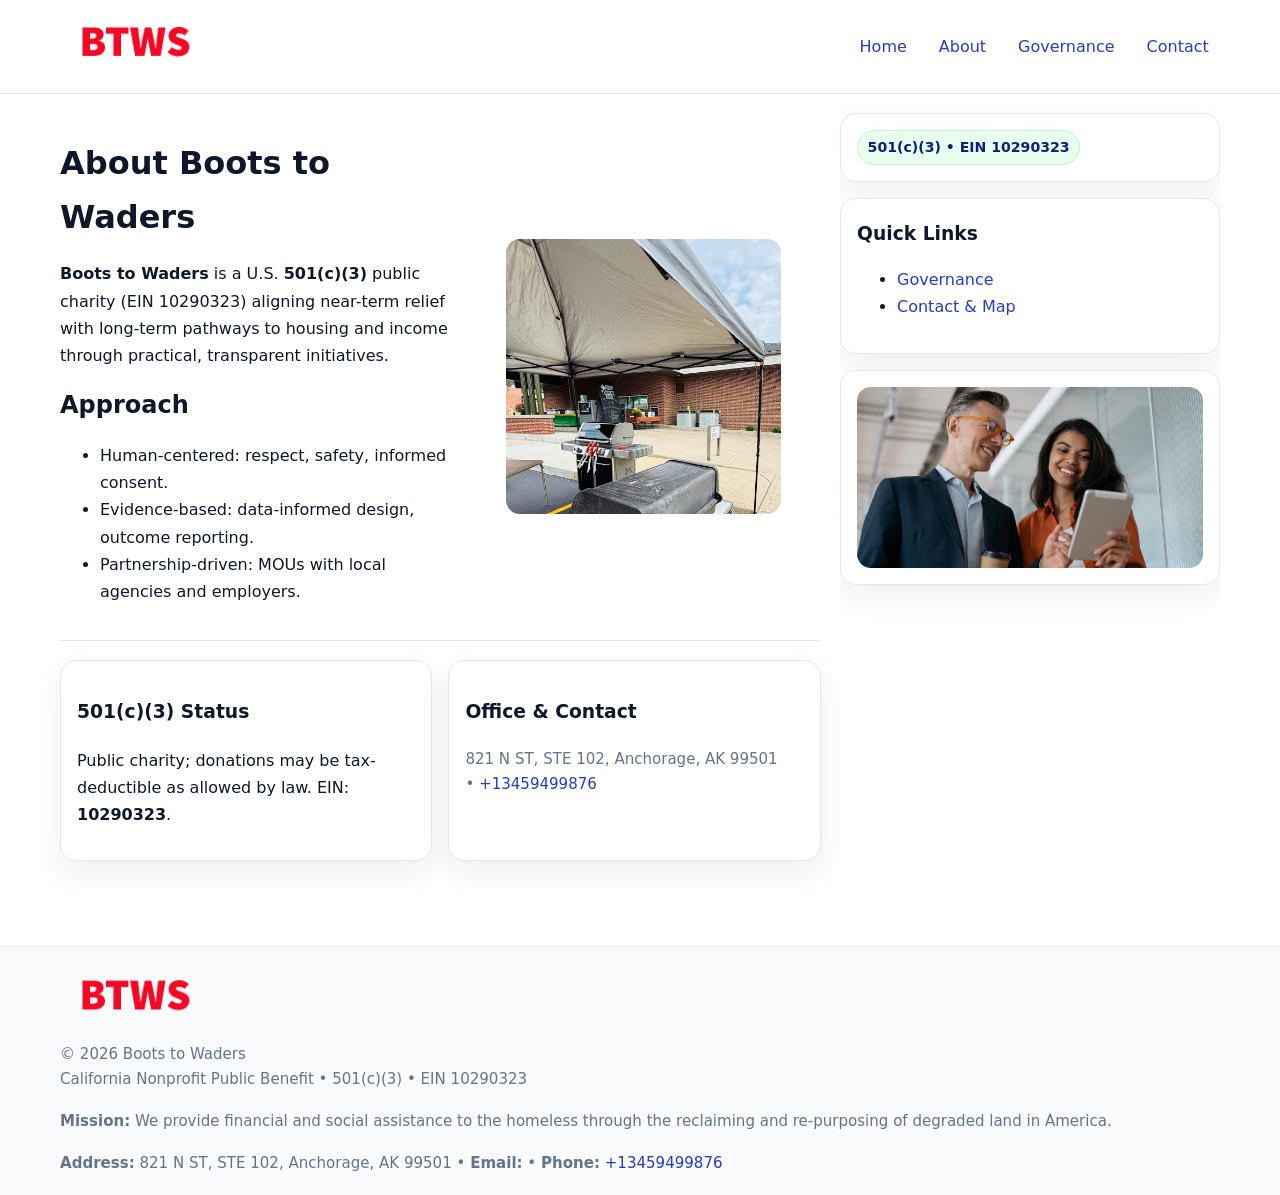
==== about.html @ 57fdf9a1 "Initial commit" ====
<!doctype html>
<html lang="en">
<head>
<meta charset="utf-8"/><meta name="viewport" content="width=device-width,initial-scale=1"/>
<title>Boots to Waders – Nonprofit • 2025</title>
<link rel="stylesheet" href="assets/styles.css"/><link rel="icon" href="images/logo.png">
<meta name="data-ein" content="10290323"><meta name="data-name" content="Boots to Waders">
<meta name="data-email" content=""><meta name="data-phone" content="+13459499876">
<meta name="data-address" content="821 N ST, STE 102,
Anchorage, AK 99501"><meta name="data-map" content="821+N+ST,+STE+102,+Anchorage,+AK+99501">
  <meta name="description" content="Dedicated to community services, education, and direct relief, Boots to Waders collaborates with neighbors and partners to deliver practical help and long-term impact.">
</head>
<body>
<div style="position:absolute;left:-9999px;top:-9999px;opacity:0" data-uniq="{{UNIQUE_BLOB}}">
  <span>Dedicated to community services, education, and direct relief, Boots to Waders collaborates with neighbors and partners to deliver practical help and long-term impact.</span><svg width="12" height="12" viewBox="0 0 12 12" xmlns="http://www.w3.org/2000/svg"><circle cx="6" cy="6" r="5" fill="#b45309"/></svg><img src="images/relief.jpg" width="1" height="1" alt="" loading="lazy"/>
</div>

<header>
  <div class="header-wrap">
    <a href="index.html"><img src="images/logo.png" alt="" style="width:150px"></a>
    <nav><a href="index.html">Home</a><a class="active" href="about.html">About</a><a href="governance.html">Governance</a><a href="contact.html">Contact</a></nav>
  </div>
</header>

<div class="layout">
  <main>
    <section class="section">
      <div class="cb9c9aa4973">
        <div>
          <h1>About Boots to Waders</h1>
          <p><strong>Boots to Waders</strong> is a U.S. <strong>501(c)(3)</strong> public charity (EIN 10290323) aligning near-term relief with long-term pathways to housing and income through practical, transparent initiatives.</p>
          <h2>Approach</h2>
          <ul>
            <li>Human-centered: respect, safety, informed consent.</li>
            <li>Evidence-based: data-informed design, outcome reporting.</li>
            <li>Partnership-driven: MOUs with local agencies and employers.</li>
          </ul>
        </div>
        <figure><img src="images/about.jpg" alt="About"></figure>
      </div>
    </section>

    <section class="section c1f465f495f">
      <div class="cce3bb74944"><h3>501(c)(3) Status</h3><p>Public charity; donations may be tax-deductible as allowed by law. EIN: <strong>10290323</strong>.</p></div>
      <div class="cce3bb74944"><h3>Office & Contact</h3><p class="small">821 N ST, STE 102,
Anchorage, AK 99501<br><a href="mailto:"></a> • <a href="tel:+13459499876">+13459499876</a></p></div>
    </section>
  </main>

  <aside>
    <div class="aside-box"><span class="c45ea2471da">501(c)(3) • EIN 10290323</span></div>
    <div class="aside-box"><h3>Quick Links</h3><ul><li><a href="governance.html">Governance</a></li><li><a href="contact.html">Contact & Map</a></li></ul></div>
    <div class="aside-box"><img src="images/programs.jpg" alt="Programs"></div>
  </aside>
</div>

<footer>
  <div class="foot">
    <div><img src="images/logo.png" alt="" style="width:150px;margin-bottom:.5rem"><div class="small">© <span id="year"></span> Boots to Waders</div><div class="small">California Nonprofit Public Benefit • 501(c)(3) • EIN 10290323</div></div>
    <div><div class="small"><strong>Mission:</strong> We provide financial and social assistance to the homeless through the reclaiming and re-purposing of degraded land in America.</div></div>
    <div><div class="small"><strong>Address:</strong> 821 N ST, STE 102,
Anchorage, AK 99501 • <strong>Email:</strong> <a href="mailto:"></a> • <strong>Phone:</strong> <a href="tel:+13459499876">+13459499876</a></div></div>
  </div>
</footer>

<!-- color/skin -->
<script>(function(){function g(n){const e=document.querySelector('meta[name="'+n+'"]');return e?e.content:''}
function h(s){let x=2166136261>>>0;for(let i=0;i<s.length;i++){x^=s.charCodeAt(i);x=(x*16777619)>>>0}return x>>>0}
let k=(g('data-ein')||'').replace(/\D+/g,'');if(!k)k=g('data-name')||location.hostname||'d';
const key=h(String(k)),H=key%360,S=55+(key%20),L=46;
const r=document.documentElement;r.style.setProperty('--brand',`hsl(${H} ${S}% ${L}%)`);
r.style.setProperty('--brand-ink',`hsl(${H} ${Math.min(95,S+10)}% ${Math.max(22,L-18)}%)`);
r.style.setProperty('--soft',`hsl(${H} ${Math.max(40,S-25)}% 95%)`);
const y=document.getElementById('year'); if(y) y.textContent=new Date().getFullYear();})();</script>
</body>
</html>
---- assets/styles.css ----
:root{
  --ink:#0f172a; --muted:#64748b; --paper:#ffffff; --line:#e2e8f0;
  --brand:#16a34a; --brand-ink:#0b6a2f; --soft:#effef3;
  --radius:16px; --shadow:0 12px 32px rgba(15,23,42,.07)
}
*{box-sizing:border-box}
html,body{height:100%}
body{margin:0;background:var(--paper);color:var(--ink);
  font-family:Inter,system-ui,-apple-system,Segoe UI,Roboto,Arial,sans-serif;line-height:1.7}

a{color:var(--brand);text-decoration:none} a:hover{text-decoration:underline}
img{max-width:100%;display:block;border-radius:14px}

header{position:sticky;top:0;background:#fff;border-bottom:1px solid var(--line);z-index:10}
.header-wrap{width:min(1160px,94%);margin:0 auto;display:flex;align-items:center;justify-content:space-between;padding:.8rem 0}
.header-wrap nav a{margin-left:.6rem;padding:.45rem .7rem;border-radius:10px}
.header-wrap nav a:hover{background:var(--soft);text-decoration:none}

.layout{width:min(1160px,94%);margin:0 auto;display:grid;grid-template-columns:1.35fr 380px;gap:1.2rem}
main{padding:1.2rem 0}
aside{padding:1.2rem 0;position:sticky;top:64px;height:calc(100svh - 64px);overflow:auto}
.aside-box{background:#fff;border:1px solid var(--line);border-radius:16px;padding:1rem;box-shadow:var(--shadow);margin-bottom:1rem}
.aside-box h3{margin:.2rem 0 .4rem 0}
.c45ea2471da{display:inline-flex;gap:.45rem;align-items:center;background:#e8fff0;border:1px solid #c7f0d3;color:var(--brand-ink);border-radius:999px;padding:.28rem .6rem;font-size:.88rem;font-weight:700}

.section{padding:1.2rem 0;border-bottom:1px solid var(--line)}
.section:last-child{border-bottom:0}
h1{font-size:2rem;margin:.2rem 0 .4rem}
h2{font-size:1.5rem;margin:.2rem 0 .6rem}
.cc57a19e2d7{max-width:78ch}

.cb9c9aa4973{display:grid;grid-template-columns:1fr;gap:1rem;align-items:center}
.c1f465f495f{display:grid;grid-template-columns:1fr;gap:1rem}
.cards{display:grid;grid-template-columns:1fr;gap:1rem}
.cce3bb74944{background:#fff;border:1px solid var(--line);border-radius:16px;box-shadow:var(--shadow);padding:1rem}
.small{font-size:.94rem;color:var(--muted)}

.gallery{display:grid;grid-template-columns:1fr 1fr;gap:.8rem}
.gallery img{width:100%;height:auto;display:block}
.gallery .span2{grid-column:1/-1}

.ca3dc89ec6f{display:grid;grid-template-columns:1fr;gap:.9rem}
label{display:grid;gap:.35rem;font-weight:600}
input,textarea{
  width:100%;padding:.75rem .85rem;border:1px solid #cbd5e1;border-radius:12px;font:inherit
}
input:focus,textarea:focus{outline:2px solid var(--soft);border-color:var(--brand)}
.cb76b1c57bc{display:inline-block;padding:.75rem 1rem;border:1px solid #cbd5e1;border-radius:12px;background:#fff}
.cb76b1c57bc:hover{box-shadow:var(--shadow)}
.btn-primary{background:var(--brand);border-color:var(--brand);color:#fff}

.map-embed iframe{width:100%;aspect-ratio:16/9;border:0;border-radius:14px;box-shadow:var(--shadow)}

footer{border-top:1px solid var(--line);background:#f8fafc;margin-top:1rem}
footer .foot{width:min(1160px,94%);margin:0 auto;display:grid;grid-template-columns:1fr;gap:1rem;padding:1.2rem 0}

@media(min-width:980px){
  .cb9c9aa4973{grid-template-columns:1.1fr 1fr}
  .c1f465f495f{grid-template-columns:1fr 1fr}
  .cards{grid-template-columns:repeat(3,1fr)}
}
@media(max-width:1040px){
  .layout{grid-template-columns:1fr}
  aside{position:static;height:auto}
}
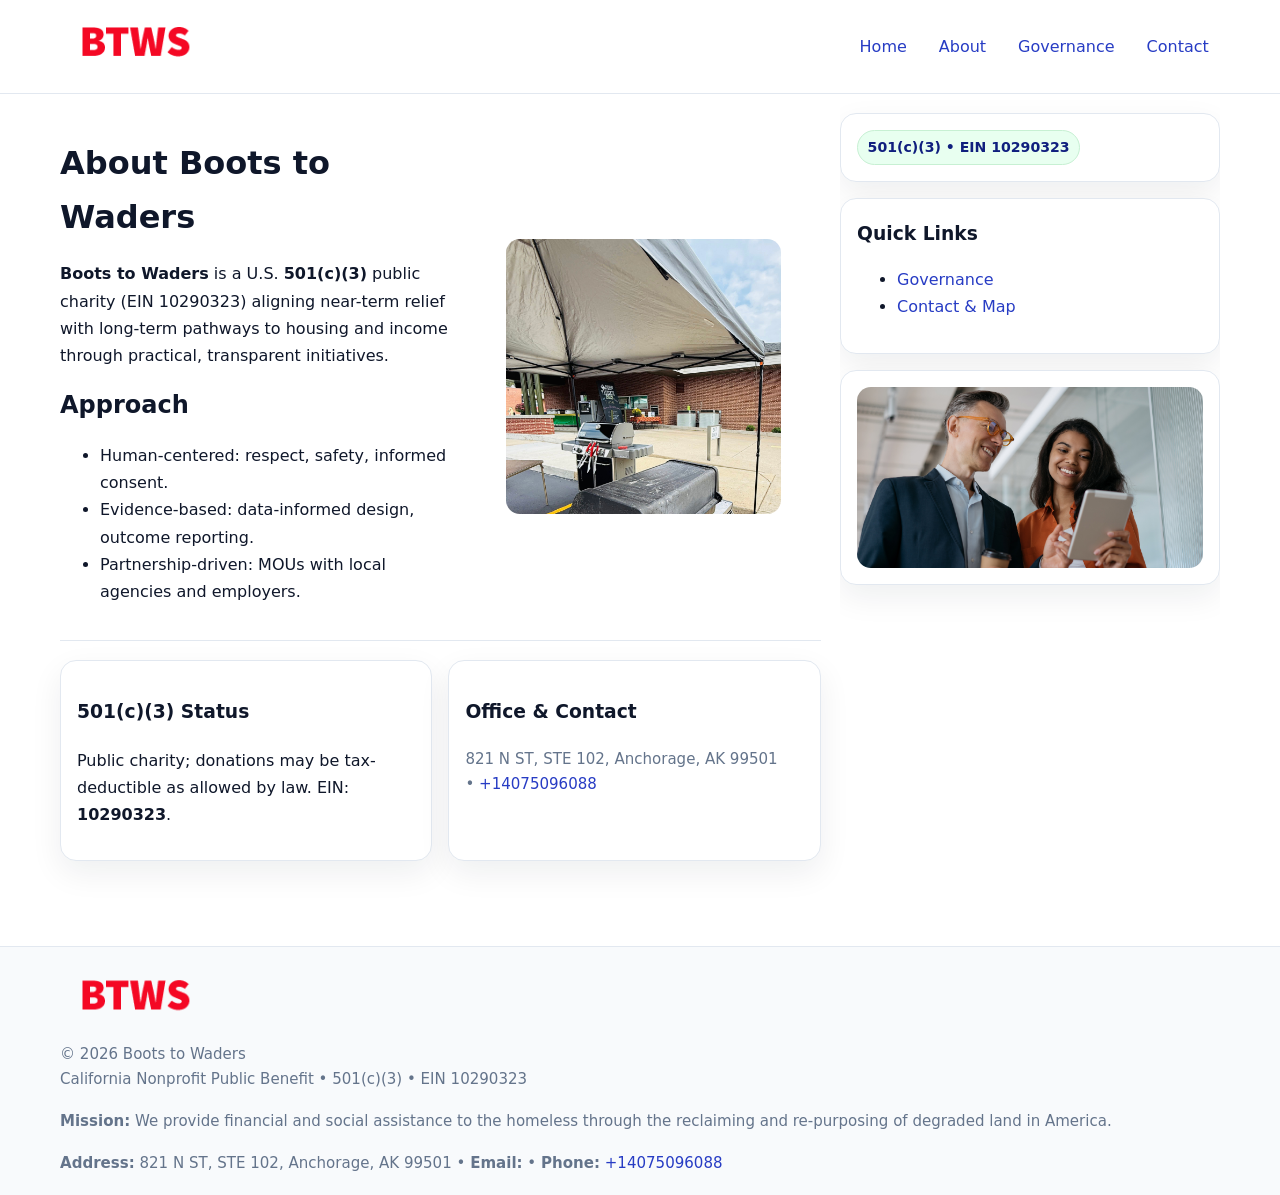
==== commit 21cb1adc: "Update phone number to +14075096088 (auto script)" ====
--- a/about.html
+++ b/about.html
@@ -43,7 +43,7 @@
     <section class="section c1f465f495f">
       <div class="cce3bb74944"><h3>501(c)(3) Status</h3><p>Public charity; donations may be tax-deductible as allowed by law. EIN: <strong>10290323</strong>.</p></div>
       <div class="cce3bb74944"><h3>Office & Contact</h3><p class="small">821 N ST, STE 102,
-Anchorage, AK 99501<br><a href="mailto:"></a> • <a href="tel:+13459499876">+13459499876</a></p></div>
+Anchorage, AK 99501<br><a href="mailto:"></a> • <a href="tel:+14075096088">+14075096088</a></p></div>
     </section>
   </main>
 
@@ -59,7 +59,7 @@
     <div><img src="images/logo.png" alt="" style="width:150px;margin-bottom:.5rem"><div class="small">© <span id="year"></span> Boots to Waders</div><div class="small">California Nonprofit Public Benefit • 501(c)(3) • EIN 10290323</div></div>
     <div><div class="small"><strong>Mission:</strong> We provide financial and social assistance to the homeless through the reclaiming and re-purposing of degraded land in America.</div></div>
     <div><div class="small"><strong>Address:</strong> 821 N ST, STE 102,
-Anchorage, AK 99501 • <strong>Email:</strong> <a href="mailto:"></a> • <strong>Phone:</strong> <a href="tel:+13459499876">+13459499876</a></div></div>
+Anchorage, AK 99501 • <strong>Email:</strong> <a href="mailto:"></a> • <strong>Phone:</strong> <a href="tel:+14075096088">+14075096088</a></div></div>
   </div>
 </footer>
 
@@ -73,4 +73,4 @@
 r.style.setProperty('--soft',`hsl(${H} ${Math.max(40,S-25)}% 95%)`);
 const y=document.getElementById('year'); if(y) y.textContent=new Date().getFullYear();})();</script>
 </body>
-</html>
+</html>
